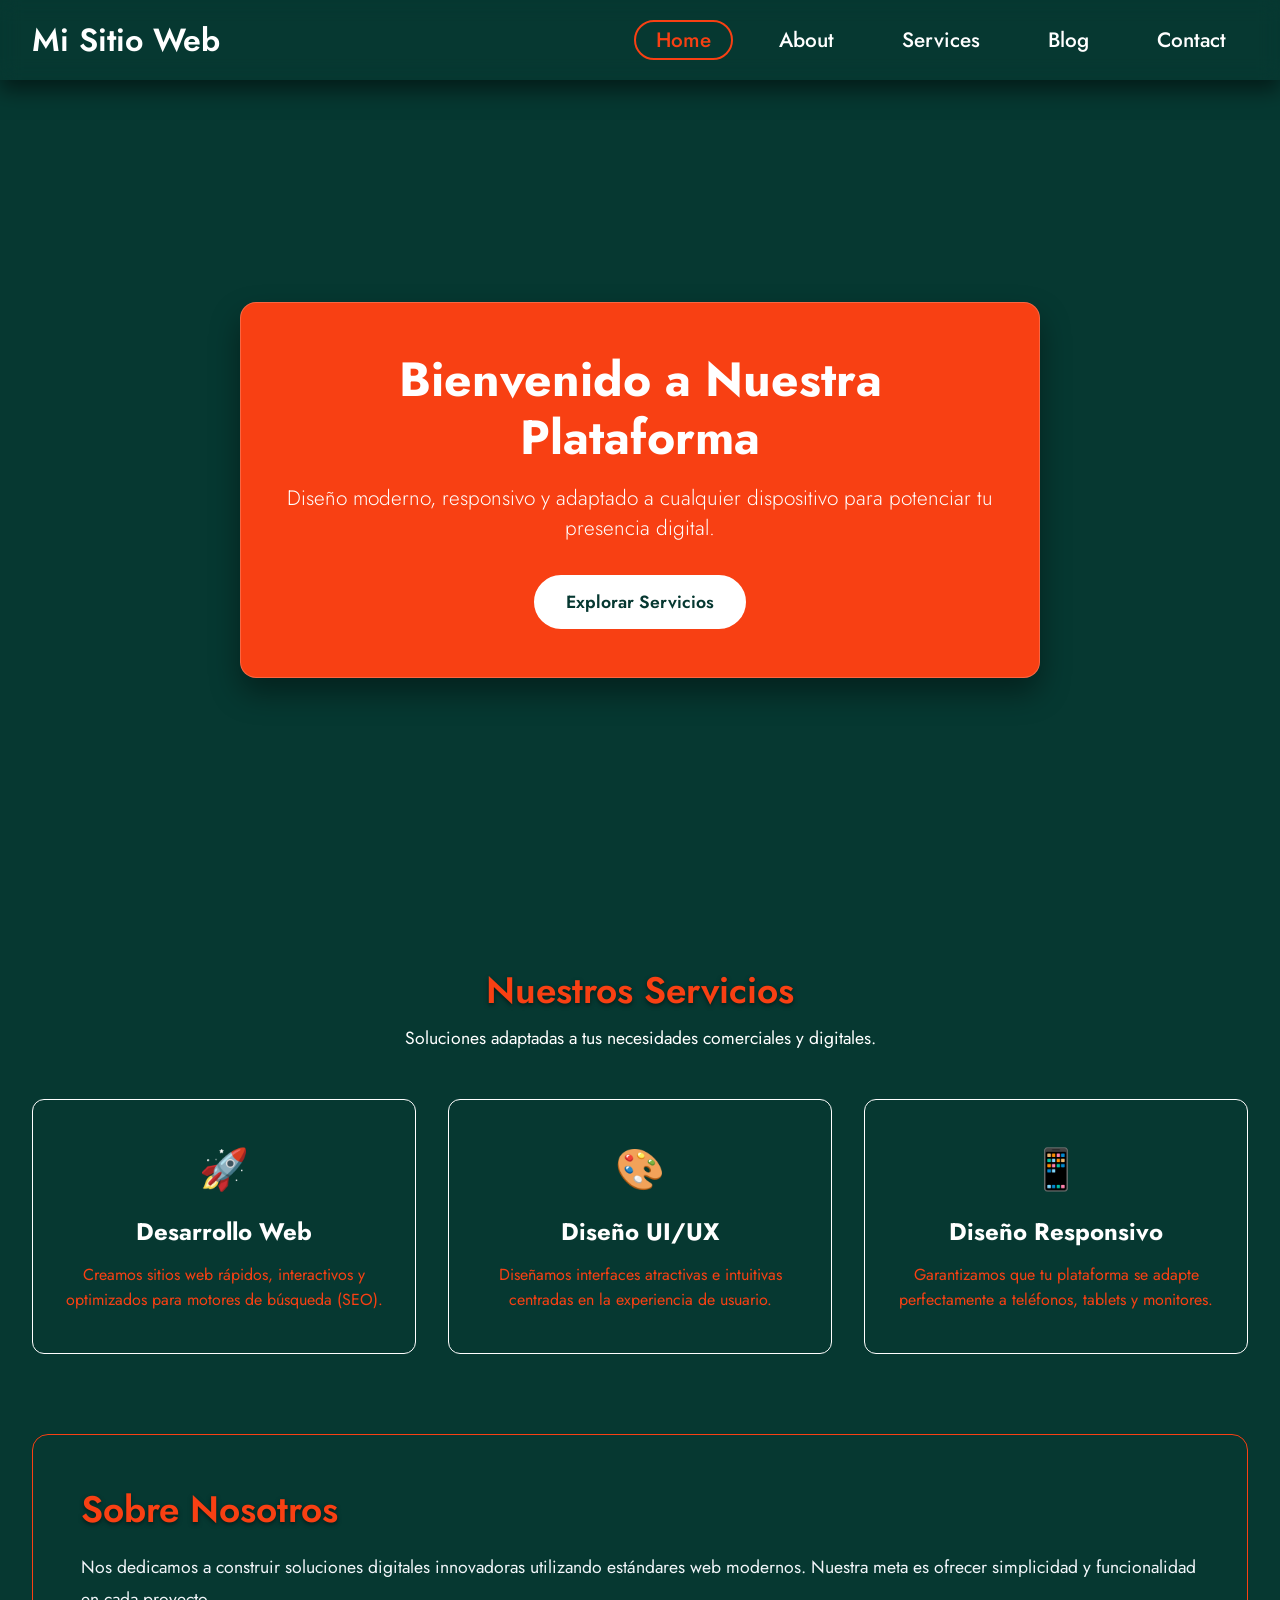
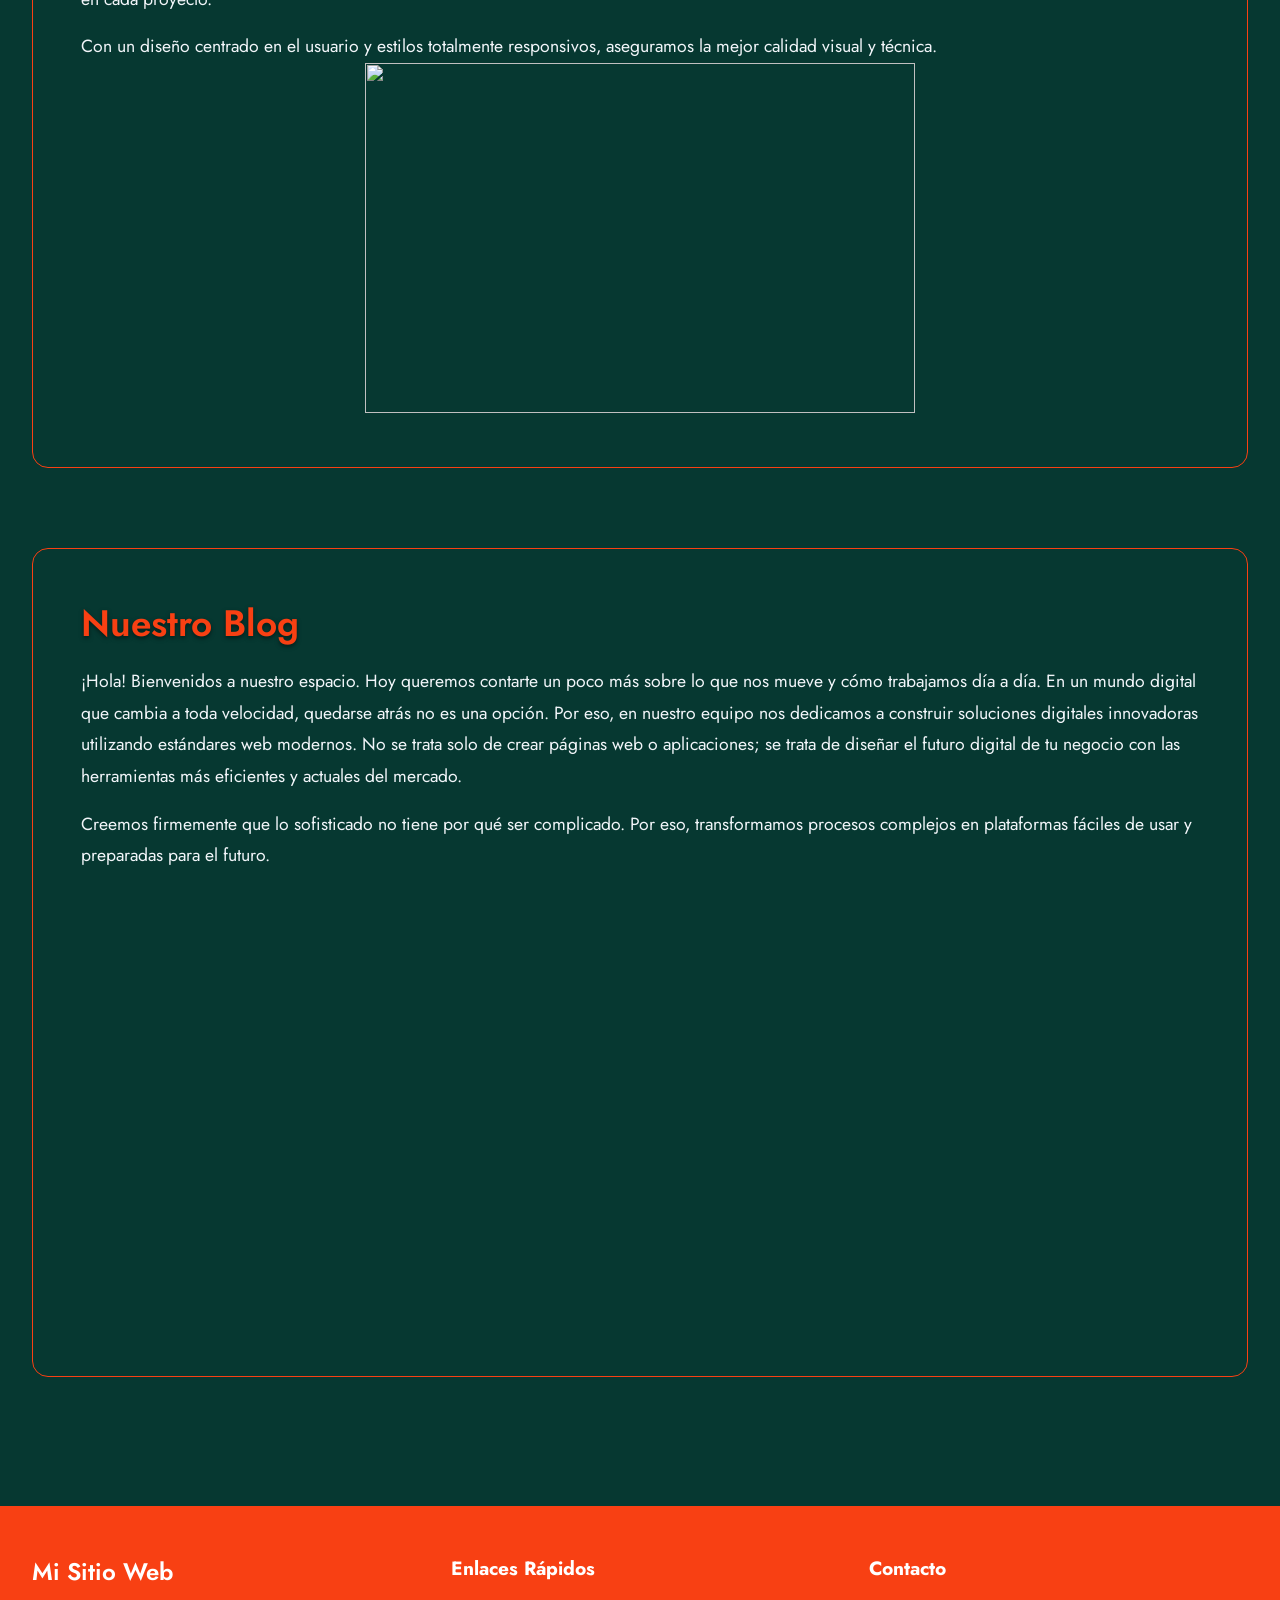
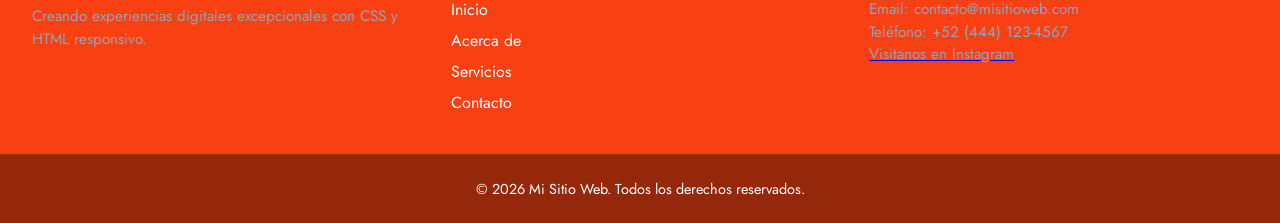
==== contacto.html @ 6caa450c "Add files via upload" ====
<!DOCTYPE html>
<html lang="es">
<head>
    <meta charset="UTF-8">
    <meta name="viewport" content="width=device-width, initial-scale=1.0">
    <title>Sitio Web Completo con Navegación Adaptativa</title>

    <!-- Enlace a la hoja de estilos CSS general -->
    <link rel="stylesheet" href="style.css">
</head>
<body>

    <!-- ==========================================
         HEADER / ENCABEZADO
         Contiene la barra de navegación (existente)
         y la sección Hero (banner principal de bienvenida).
         ========================================== -->
    <header class="site-header">
        
        <!-- BARRA DE NAVEGACIÓN (Estructura intacta) -->
        <nav class="navbar">
            <div class="navbar-container">
                <!-- Logotipo del sitio web -->
                <a href="index.html" class="navbar-logo">Mi Sitio Web</a>
                
                <!-- Botón de menú hamburguesa para dispositivos móviles -->
                <button class="navbar-toggle" aria-label="Abrir menú">
                    <span class="bar"></span>
                    <span class="bar"></span>
                    <span class="bar"></span>
                </button>

                <!-- Menú principal con enlaces de navegación -->
                <ul class="navbar-menu">
                    <li> <a href="#" class="active"> Home </a> </li>
                    <li> <a href="#about"> About </a> </li>
                    <li> <a href="#services"> Services </a> </li>
                    <li> <a href="#blog"> Blog </a> </li>
                    <li> <a href="contacto.html"> Contact </a> </li>
                </ul>
            </div>
        </nav>

        <!-- SECCIÓN HERO
             Presentación visual de impacto justo debajo de la barra de navegación.
             Función: Captar la atención inmediata del visitante y ofrecer una acción directa (CTA). -->
        <div class="hero-container">
            <div class="hero-content">
                <!-- Título principal de la página -->
                <h1 class="hero-title">Bienvenido a Nuestra Plataforma</h1>
                <!-- Breve descripción o subtítulo persuasivo -->
                <p class="hero-subtitle">Diseño moderno, responsivo y adaptado a cualquier dispositivo para potenciar tu presencia digital.</p>
                <!-- Botón de llamada a la acción (Call To Action) -->
                <a href="#services" class="hero-btn">Explorar Servicios</a>
            </div>
        </div>

    </header>


    <!-- ==========================================
         MAIN / CONTENIDO PRINCIPAL
         Contenedor semántico principal del sitio web.
         Aloja el contenido relevante dividido en secciones.
         ========================================== -->
    <main class="main-content">

        <!-- SECCIÓN DE SERVICIOS / CARACTERÍSTICAS
             Función: Presentar los servicios o características clave en formato de cuadrícula (cards). -->
        <section id="services" class="content-section">
            <div class="section-header">
                <h2 class="section-title">Nuestros Servicios</h2>
                <p class="section-description">Soluciones adaptadas a tus necesidades comerciales y digitales.</p>
            </div>

            <!-- Cuadrícula flexible para organizar las tarjetas de información -->
            <div class="cards-grid">
                <!-- Tarjeta 1 -->
                <article class="card">
                    <div class="card-icon">🚀</div>
                    <h3 class="card-title">Desarrollo Web</h3>
                    <p class="card-text">Creamos sitios web rápidos, interactivos y optimizados para motores de búsqueda (SEO).</p>
                </article>

                <!-- Tarjeta 2 -->
                <article class="card">
                    <div class="card-icon">🎨</div>
                    <h3 class="card-title">Diseño UI/UX</h3>
                    <p class="card-text">Diseñamos interfaces atractivas e intuitivas centradas en la experiencia de usuario.</p>
                </article>

                <!-- Tarjeta 3 -->
                <article class="card">
                    <div class="card-icon">📱</div>
                    <h3 class="card-title">Diseño Responsivo</h3>
                    <p class="card-text">Garantizamos que tu plataforma se adapte perfectamente a teléfonos, tablets y monitores.</p>
                </article>
            </div>
        </section>


        <!-- SECCIÓN "ACERCA DE" / INFORMACIÓN
             Función: Ofrecer contexto adicional sobre la empresa o proyecto. -->
        <section id="about" class="content-section about-section">
            <div class="about-container">
                <div class="about-text">
                    <h2 class="section-title">Sobre Nosotros</h2>
                    <p>Nos dedicamos a construir soluciones digitales innovadoras utilizando estándares web modernos. Nuestra meta es ofrecer simplicidad y funcionalidad en cada proyecto.</p>
                    <p>Con un diseño centrado en el usuario y estilos totalmente responsivos, aseguramos la mejor calidad visual y técnica.</p>
                </div>
                <div class="imagen_principal">
                    <div style="text-align: center;">
                 <img src="imagen_principal.jpg">
            </div>
           
              
        </section>
        
        <section id="blog" class="content-section about-section">
            <div class="about-container">
                <div class="about-text">
                    <h2 class="section-title">Nuestro Blog</h2>
                    <p>¡Hola! Bienvenidos a nuestro espacio. Hoy queremos contarte un poco más sobre lo que nos mueve y cómo trabajamos día a día. En un mundo digital que cambia a toda velocidad, quedarse atrás no es una opción. Por eso, en nuestro equipo nos dedicamos a construir soluciones digitales innovadoras utilizando estándares web modernos. No se trata solo de crear páginas web o aplicaciones; se trata de diseñar el futuro digital de tu negocio con las herramientas más eficientes y actuales del mercado.</p>
                    <p>Creemos firmemente que lo sofisticado no tiene por qué ser complicado. Por eso, transformamos procesos complejos en plataformas fáciles de usar y preparadas para el futuro.</p>
                
                    <div style="text-align: center;">
                    <iframe src="https://www.google.com/maps/embed?pb=!1m18!1m12!1m3!1d4547.199911094457!2d-101.01815302400932!3d22.14494974850704!2m3!1f0!2f0!3f0!3m2!1i1024!2i768!4f13.1!3m3!1m2!1s0x842a98d210e62de1%3A0x5e721a482af4df1e!2sZona%20Universitaria%2C%2078240%20San%20Luis%20Potos%C3%AD%2C%20S.L.P.!5e1!3m2!1ses-419!2smx!4v1791229734453!5m2!1ses-419!2smx" width="600" height="450" style="border:0;" allowfullscreen="" loading="lazy" referrerpolicy="strict-origin-when-cross-origin"></iframe>

                </div>
            </div>
        </section>



    </main>


    <!-- ==========================================
         FOOTER / PIE DE PÁGINA
         Función: Mostrar información de derechos, enlaces útiles y redes sociales.
         ========================================== -->
    <footer id="contact" class="site-footer">
        <div class="footer-container">
            <!-- Columna 1: Información de marca -->
            <div class="footer-col">
                <h4 class="footer-brand">Mi Sitio Web</h4>
                <p class="footer-desc">Creando experiencias digitales excepcionales con CSS y HTML responsivo.</p>
            </div>

            <!-- Columna 2: Enlaces rápidos de navegación -->
            <div class="footer-col">
                <h5 class="footer-heading">Enlaces Rápidos</h5>
                <ul class="footer-links">
                    <li><a href="#">Inicio</a></li>
                    <li><a href="#about">Acerca de</a></li>
                    <li><a href="#services">Servicios</a></li>
                    <li><a href="#contact">Contacto</a></li>
                </ul>
            </div>

            <!-- Columna 3: Información de contacto -->
            <div class="footer-col">
                <h5 class="footer-heading">Contacto</h5>
                <p>Email: contacto@misitioweb.com</p>
                <p>Teléfono: +52 (444) 123-4567</p>
<a href="https://www.instagram.com/danylovz/" target="_blank"><p>Visitanos en Instagram</p></a>
            </div>
        </div>

        <!-- Barra inferior de derechos de autor -->
        <div class="footer-bottom">
            <p>&copy; 2026 Mi Sitio Web. Todos los derechos reservados.</p>
        </div>
    </footer>

    <!-- Script de control del menú móvil -->
    <script src="script.js"></script>
</body>
</html>
---- style.css ----
/* ==========================================================================
IMPORTACIÓN DE FUENTES Y CONFIGURACIÓN GLOBAL
========================================================================== */
@import url('https://fonts.googleapis.com/css2?family=Fira+Sans:wght@300;400;500;600&family=Jost:ital,wght@0,100..900;1,100..900&family=Short+Stack&display=swap');

* {
  margin: 0;
  padding: 0;
  box-sizing: border-box;
}

body {
  font-family: "Jost", serif;
  min-height: 100vh;
  background-color: #063831;
  color: #063831;
}

/* ==========================================================================
BARRA DE NAVEGACIÓN
========================================================================== */
.navbar {
  display: flex;
  align-items: center;
  justify-content: center;
  height: 80px;
  width: 100%;
  position: sticky;
  top: 0;
  background: transparent;
  box-shadow: 0 10px 20px rgba(0, 0, 0, 0.5);
  backdrop-filter: blur(10px);
  z-index: 999;
}

.navbar-container {
  display: flex;
  align-items: center;
  justify-content: space-between;
  width: 100%;
  padding: 0 2rem;
  max-width: 1600px;
}

.navbar-logo {
  font-size: 2rem;
  font-weight: 600;
  color: #fff;
  text-decoration: none;
  cursor: pointer;
}

.navbar-container .navbar-menu {
  display: flex;
  text-align: center;
  gap: 1.5rem;
  list-style: none;
}

.navbar-container .navbar-menu li a {
  text-decoration: none;
  color:#fff;
  font-size: 1.3rem;
  font-weight: 500;
  padding: 3px 20px;
  border-radius: 20px;
  border: 2px solid transparent;
  white-space: nowrap;
  transition: all 0.3s ease;
}

.navbar-container .navbar-menu li a:hover,
.navbar-container .navbar-menu li a.active {
  color: #f84013;
  background: #f84013(188, 212, 229, 0.8);
  border: 2px solid #f84013;
}

.navbar-toggle {
  display: none;
  background: transparent;
  padding: 10px;
  border: none;
  cursor: pointer;
}

.bar {
  display: block;
  width: 25px;
  height: 3px;
  margin: 5px auto;
  background: #f84013;
  transition: all 0.3s ease-in-out;
}

/* ==========================================================================
SECCIÓN HEADER / HERO
========================================================================== */
.hero-container {
  display: flex;
  align-items: center;
  justify-content: center;
  min-height: calc(100vh - 80px);
  padding: 2rem;
  text-align: center;
  color: #fff;
}

.hero-content {
  max-width: 800px;
  padding: 3rem 2rem;
  background: #f84013;
  backdrop-filter: blur(8px);
  border-radius: 16px;
  border: 1px solid rgba(255, 255, 255, 0.2);
  box-shadow: 0 15px 30px rgba(0, 0, 0, 0.4);
}

.hero-title {
  font-size: 3rem;
  font-weight: 700;
  margin-bottom: 1rem;
  line-height: 1.2;
}

.hero-subtitle {
  font-size: 1.3rem;
  font-weight: 300;
  margin-bottom: 2rem;
  color: #fff;
}

.hero-btn {
  display: inline-block;
  padding: 12px 30px;
  background: #fff;
  color: #063831;
  font-size: 1.1rem;
  font-weight: 600;
  text-decoration: none;
  border-radius: 30px;
  border: 2px solid #fff;
  transition: all 0.3s ease;
}

.hero-btn:hover {
  background: #fff;
  color: #f84013;
  transform: translateY(-3px);
  box-shadow: 0 10px 20px rgba(0, 0, 0, 0.3);
}

/* ==========================================================================
SECCIÓN MAIN / CONTENIDO PRINCIPAL
========================================================================== */
.main-content {
  max-width: 1400px;
  margin: 0 auto;
  padding: 4rem 2rem;
  display: flex;
  flex-direction: column;
  gap: 5rem;
  color: #f84013;
}

.content-section {
  width: 100%;
}

.section-header {
  text-align: center;
  margin-bottom: 3rem;
}

.section-title {
  font-size: 2.3rem;
  font-weight: 600;
  margin-bottom: 0.5rem;
  text-shadow: 0 2px 4px rgba(0,0,0,0.5);
  color: #f84013;
}

.section-description {
  font-size: 1.1rem;
  color: #fff;
}

.cards-grid {
  display: grid;
  grid-template-columns: repeat(auto-fit, minmax(280px, 1fr));
  gap: 2rem;
  color: #063831;
}

.card {
  background: #063831;
  backdrop-filter: blur(10px);
  border: 1px solid #fff;
  padding: 2.5rem 1.5rem;
  border-radius: 12px;
  text-align: center;
  transition: transform 0.3s ease, box-shadow 0.3s ease;
  border-color: #fff
}

.card:hover {
  transform: translateY(-8px);
  box-shadow: 0 12px 25px #063831;
  border-color: #f84013;
  text-decoration-color: #f84013;
}

.card-icon {
  font-size: 2.5rem;
  margin-bottom: 1rem;
  color: #f84013;
}

.card-title {
  font-size: 1.5rem;
  margin-bottom: 0.8rem;
  color: #fff;
}

.card-text {
  font-size: 1rem;
  color: #f84013;
  line-height: 1.6;
}

.about-section {
  background: #063831;
  backdrop-filter: blur(10px);
  padding: 3rem;
  border-radius: 16px;
  border: 1px solid #f84013;
}

.about-text p {
  font-size: 1.1rem;
  line-height: 1.8;
  margin-top: 1rem;
  color: #f1f5f9;
}

/* ==========================================================================
SECCIÓN FOOTER / PIE DE PÁGINA
========================================================================== */
.site-footer {
  background: #f84013;
  backdrop-filter: blur(12px);
  border-top: 1px solid #063831;
  padding-top: 3rem;
  margin-top: 4rem;
}

.footer-container {
  max-width: 1400px;
  margin: 0 auto;
  padding: 0 2rem 2rem 2rem;
  display: grid;
  grid-template-columns: repeat(auto-fit, minmax(220px, 1fr));
  gap: 2.5rem;
}

.footer-col .footer-brand {
  font-size: 1.5rem;
  font-weight: 600;
  margin-bottom: 1rem;
  color: #fff;
}

.footer-col .footer-desc,
.footer-col p {
  font-size: 0.95rem;
  color: #94a3b8;
  line-height: 1.5;
}

.footer-heading {
  font-size: 1.2rem;
  margin-bottom: 1rem;
  color: #fff;
}

.footer-links {
  list-style: none;
  color: #fff;
}

.footer-links li {
  margin-bottom: 0.5rem;
  color: #fff;
}

.footer-links a {
  color: #fff;
  text-decoration: none;
  transition: color 0.2s ease;
}

.footer-links a:hover {
  color: #fff;
}

.footer-bottom {
  text-align: center;
  padding: 1.5rem;
  background: rgba(0, 0, 0, 0.4);
  font-size: 0.9rem;
  color: #fff;
  border-top: 1px solid rgba(255, 255, 255, 0.05);
}

/* ==========================================================================
REGLAS RESPONSIVAS (MEDIA QUERIES)
========================================================================== */
@media (max-width: 880px) {
  .navbar {
    backdrop-filter: none;
    color: #fff;
  }

  .navbar-container .navbar-menu {
    display: none;
    flex-direction: column;
    align-items: flex-start;
    gap: 1.7rem !important;
    position: absolute;
    height: 100vh;
    width: 250px;
    top: 0;
    right: 0;
    padding: 5rem 1.5rem;
    box-shadow: 0 10px 10px rgba(0, 0, 0, 0.5);
    backdrop-filter: blur(10px);
    color: #fff;
  }

  .navbar-container .navbar-menu.active {
    display: flex;
    color: #fff;
  }

  .navbar-toggle {
    display: block;
    z-index: 999;
    color: #fff;

  }

  .navbar-toggle.active .bar:nth-child(2) {
    opacity: 0;
  }

  .navbar-toggle.active .bar:nth-child(1) {
    transform: translateY(8px) rotate(45deg);
  }

  .navbar-toggle.active .bar:nth-child(3) {
    transform: translateY(-8px) rotate(-45deg);
  }

  .hero-title {
    font-size: 2.3rem;
    color: #fff;

  }

  .hero-subtitle {
    font-size: 1.1rem;
    color: #fff;

  }

  .main-content {
    padding: 3rem 1.5rem;
    gap: 3.5rem;
        color: #fff;

  }

  .cards-grid {
    grid-template-columns: repeat(2, 1fr);
        color: #fff;

  }

  .about-section {
    padding: 2rem;
        color: #fff;

  }
}

@media (max-width: 720px) {
iframe {
  width: 400px;
  height: 300px;
      color: #fff;

}
}

@media (max-width: 480px) {
  .navbar-container {
    padding: 0 1rem;
        color: #fff;

  }

  iframe {
    width: 300px;
    height: 200px;
        color: #fff;

  }

  .navbar-logo {
    font-size: 1.7rem;
        color: #fff;

  }

  .navbar-container .navbar-menu li a {
    font-size: 1.2rem;
    padding: 3px 15px;
        color: #fff;

  }

  .hero-container {
    padding: 1rem;
        color: #fff;

  }

  .hero-content {
    padding: 2rem 1rem;
        color: #fff;

  }

  .hero-title {
    font-size: 1.8rem;
        color: #fff;

  }

  .hero-subtitle {
    font-size: 1rem;
        color: #fff;

  }

  .hero-btn {
    width: 100%;
    text-align: center;
        color: #fff;

  }

  .cards-grid {
    grid-template-columns: 1fr;
        color: #fff;

  }

  .section-title {
    font-size: 1.8rem;
        color: #fff;

  }

  .footer-container {
    grid-template-columns: 1fr;
    gap: 2rem;
    padding: 0 1.5rem 2rem 1.5rem;
        color: #fff;

  }
}

@media (max-width:410px) {
  iframe {
    display: none;
  }

}

.imagen_principal img {
    text-align: center;
    width: 550px;
    height: 350px;
  }
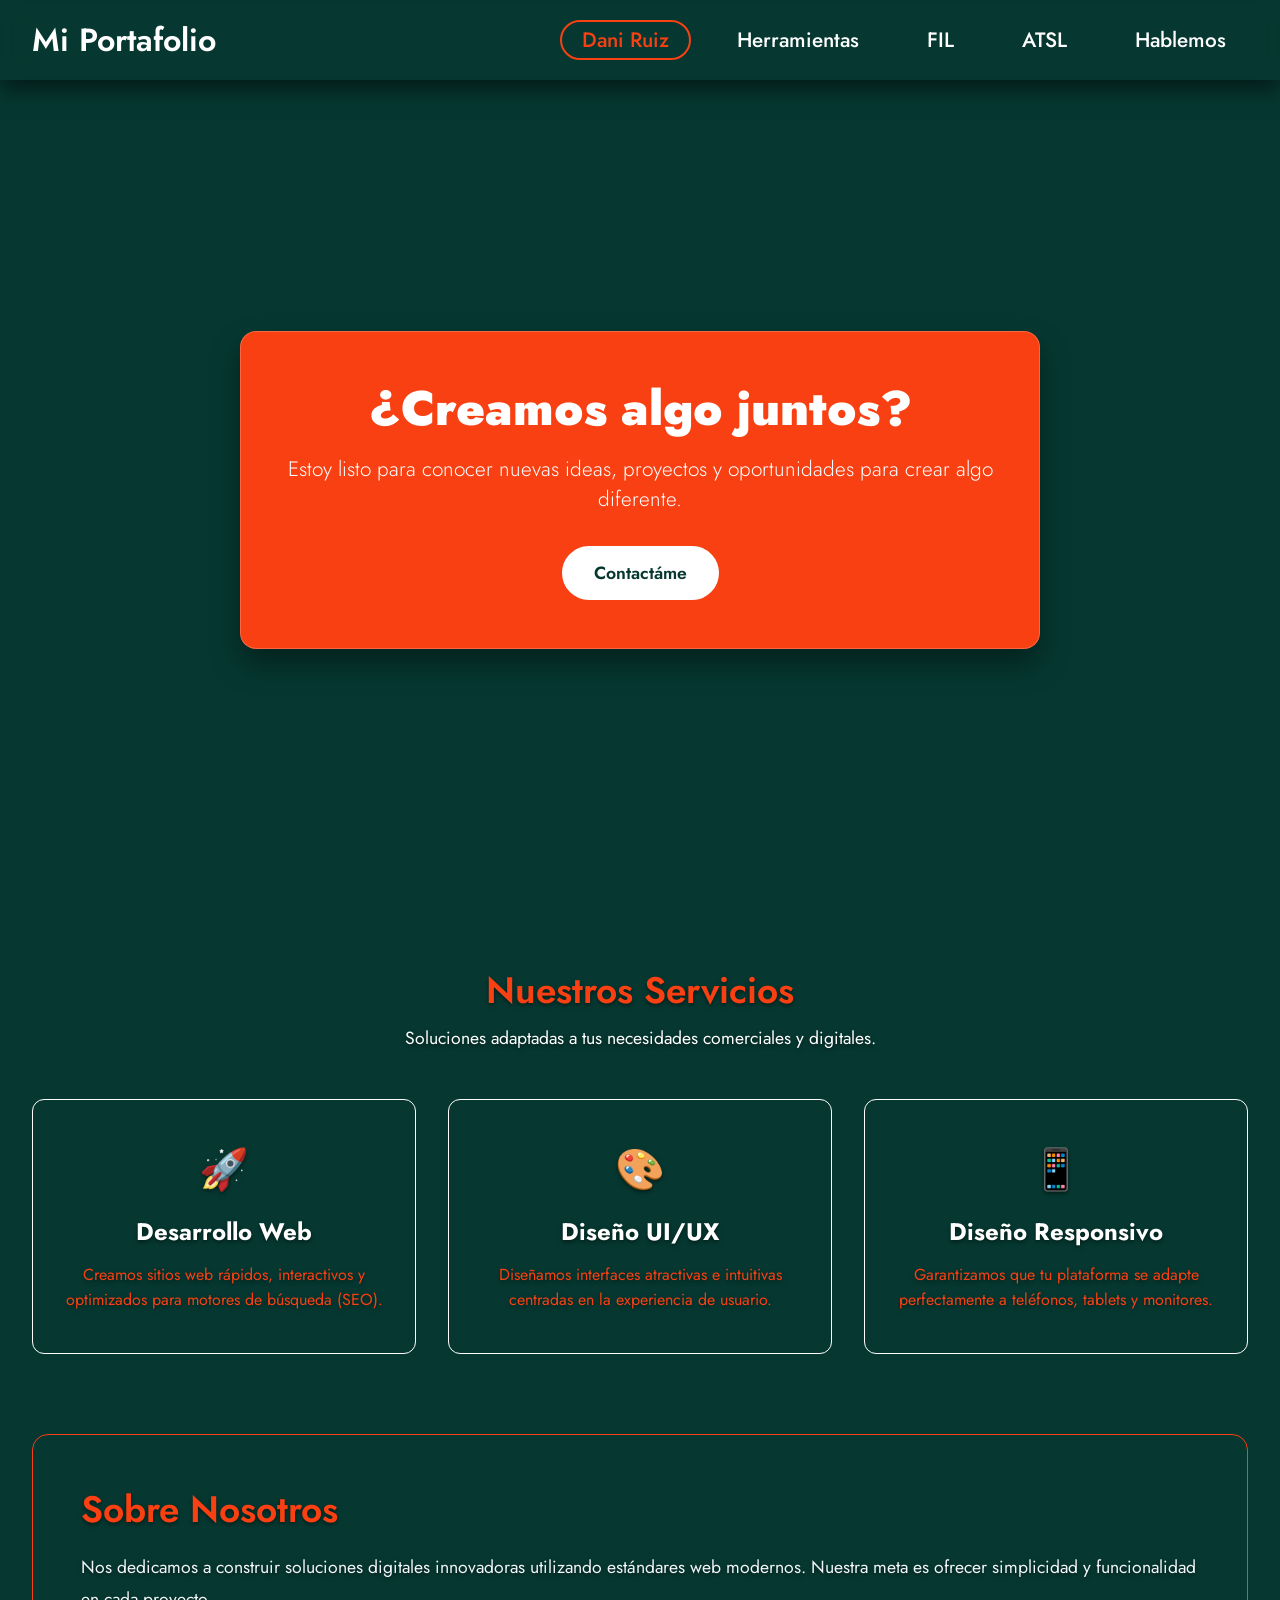
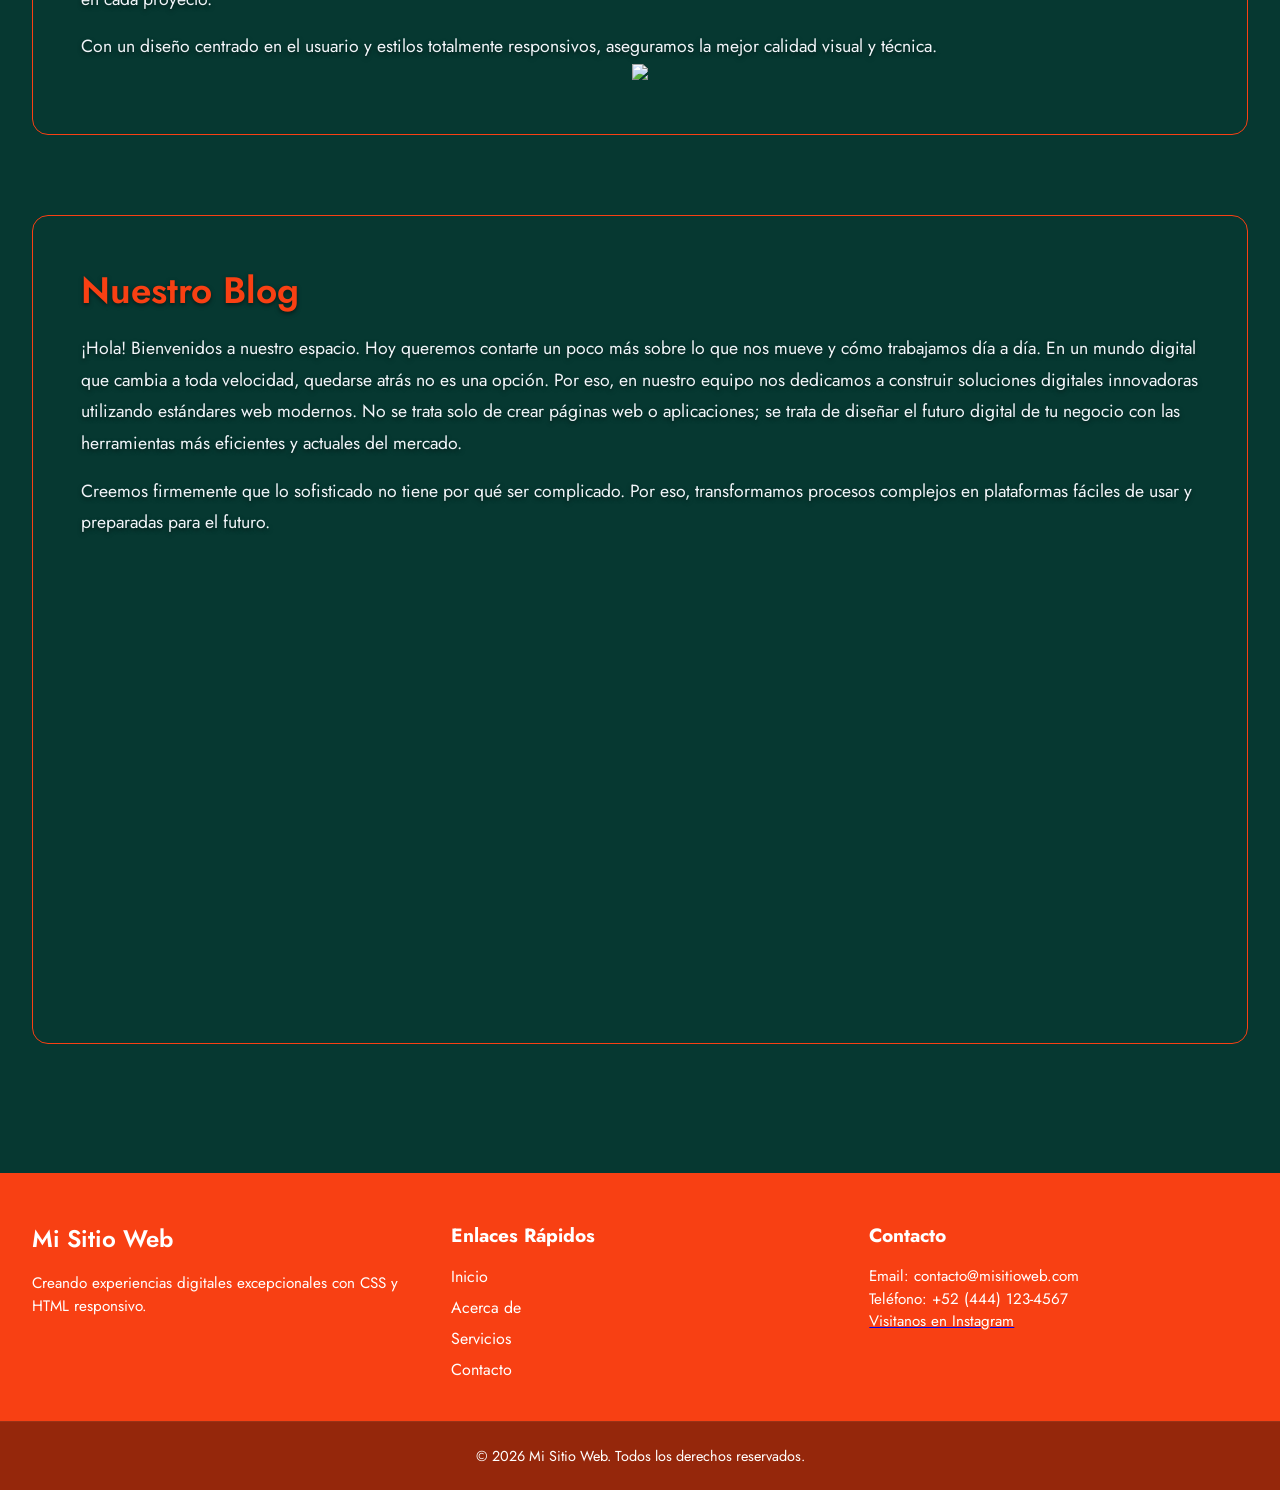
==== commit d9e4c8c7: "Add files via upload" ====
--- a/contacto.html
+++ b/contacto.html
@@ -21,7 +21,7 @@
         <nav class="navbar">
             <div class="navbar-container">
                 <!-- Logotipo del sitio web -->
-                <a href="index.html" class="navbar-logo">Mi Sitio Web</a>
+                <a href="index.html" class="navbar-logo">Mi Portafolio</a>
                 
                 <!-- Botón de menú hamburguesa para dispositivos móviles -->
                 <button class="navbar-toggle" aria-label="Abrir menú">
@@ -32,11 +32,11 @@
 
                 <!-- Menú principal con enlaces de navegación -->
                 <ul class="navbar-menu">
-                    <li> <a href="#" class="active"> Home </a> </li>
-                    <li> <a href="#about"> About </a> </li>
-                    <li> <a href="#services"> Services </a> </li>
-                    <li> <a href="#blog"> Blog </a> </li>
-                    <li> <a href="contacto.html"> Contact </a> </li>
+                    <li> <a href="#" class="active"> Dani Ruiz </a> </li>
+                    <li> <a href="#about"> Herramientas </a> </li>
+                    <li> <a href="#services"> FIL </a> </li>
+                    <li> <a href="#blog"> ATSL </a> </li>
+                    <li> <a href="contacto.html"> Hablemos </a> </li>
                 </ul>
             </div>
         </nav>
@@ -47,11 +47,11 @@
         <div class="hero-container">
             <div class="hero-content">
                 <!-- Título principal de la página -->
-                <h1 class="hero-title">Bienvenido a Nuestra Plataforma</h1>
+                <h1 class="hero-title">¿Creamos algo juntos?</h1>
                 <!-- Breve descripción o subtítulo persuasivo -->
-                <p class="hero-subtitle">Diseño moderno, responsivo y adaptado a cualquier dispositivo para potenciar tu presencia digital.</p>
+                <p class="hero-subtitle">Estoy listo para conocer nuevas ideas, proyectos y oportunidades para crear algo diferente.</p>
                 <!-- Botón de llamada a la acción (Call To Action) -->
-                <a href="#services" class="hero-btn">Explorar Servicios</a>
+                <a href="#services" class="hero-btn">Contactáme</a>
             </div>
         </div>
 
--- a/style.css
+++ b/style.css
@@ -118,7 +118,7 @@
 
 .hero-title {
   font-size: 3rem;
-  font-weight: 700;
+  font-weight: 1000;
   margin-bottom: 1rem;
   line-height: 1.2;
 }
@@ -160,11 +160,14 @@
   display: flex;
   flex-direction: column;
   gap: 5rem;
-  color: #f84013;
+  color: #fff;
+  text-shadow: 0 2px 4px rgba(0,0,0,0.5);
+
 }
 
 .content-section {
   width: 100%;
+
 }
 
 .section-header {
@@ -183,6 +186,8 @@
 .section-description {
   font-size: 1.1rem;
   color: #fff;
+  text-shadow: 0 2px 4px rgba(0,0,0,0.5);
+
 }
 
 .cards-grid {
@@ -261,6 +266,7 @@
   display: grid;
   grid-template-columns: repeat(auto-fit, minmax(220px, 1fr));
   gap: 2.5rem;
+  color: #fff;
 }
 
 .footer-col .footer-brand {
@@ -273,7 +279,7 @@
 .footer-col .footer-desc,
 .footer-col p {
   font-size: 0.95rem;
-  color: #94a3b8;
+  color: #fff;
   line-height: 1.5;
 }
 
@@ -488,8 +494,180 @@
 
 }
 
-.imagen_principal img {
-    text-align: center;
-    width: 550px;
-    height: 350px;
-  }+img .foto-perfil{ 
+    text-align: center;
+    width: 300px;
+    height: auto;
+  }
+
+  img { 
+    text-align: center;
+    width: 500px;
+    height: auto;
+  }
+
+  img { 
+    text-align: center;
+    width: 500px;
+    height: auto;
+  }
+
+.pie {
+    display: flex;
+    justify-content: flex-start;
+    width: 100%;
+}
+
+.proyectos1 {
+    width: 48%;
+    margin: 0;
+    text-align: center;
+}
+
+.proyectos1 img {
+    width: 100%;
+    height: auto;
+    display: block;
+}
+
+.proyectos1 figcaption {
+    font-size: 12px;
+    text-align: center;
+    margin-top: 8px;
+    color: white;
+}
+
+.proyectos2 {
+    width: 48%;
+    margin: 0 0 0 auto;
+    text-align: center;
+}
+
+.proyectos2 img {
+    width: 100%;
+    height: auto;
+    display: block;
+}
+
+.proyectos2 figcaption {
+    font-size: 12px;
+    text-align: center;
+    margin-top: 8px;
+    color: white;
+}
+.pie {
+    display: flex;
+    justify-content: space-between;
+    align-items: flex-start;
+    gap: 10px;
+    width: 100%;
+}
+
+.proyectos3 {
+    width: 48%;
+    margin: 15px auto 0 auto;
+    text-align: center;
+}
+
+.proyectos3 img {
+    width: 100%;
+    height: auto;
+    display: block;
+}
+
+.proyectos3 figcaption {
+    font-size: 12px;
+    text-align: center;
+    margin-top: 8px;
+    color: white;
+}
+.pie {
+    display: flex;
+    flex-wrap: wrap;
+    justify-content: space-between;
+    align-items: flex-start;
+    gap: 15px 10px;
+    width: 100%;
+}
+
+.proyectos1,
+.proyectos2 {
+    width: 48%;
+    margin: 0;
+}
+
+.proyectos3 {
+    width: 35%;
+    margin: 0 auto;
+    text-align: center;
+}
+
+/* CONTENEDOR DE LA SEGUNDA SECCIÓN */
+.pie2 {
+    display: flex;
+    flex-wrap: wrap;
+    justify-content: space-between;
+    align-items: flex-start;
+    gap: 15px 10px;
+    width: 100%;
+}
+
+/* PRIMERA IMAGEN: IZQUIERDA */
+.proyectos2-1 {
+    width: 48%;
+    margin: 0;
+    text-align: center;
+}
+
+.proyectos2-1 img {
+    width: 100%;
+    height: auto;
+    display: block;
+}
+
+.proyectos2-1 figcaption {
+    font-size: 12px;
+    text-align: center;
+    margin-top: 8px;
+    color: white;
+}
+
+/* SEGUNDA IMAGEN: DERECHA */
+.proyectos2-2 {
+    width: 49.5%;
+    margin: 0;
+    text-align: center;
+}
+
+.proyectos2-2 img {
+    width: 100%;
+    height: auto;
+    display: block;
+}
+
+.proyectos2-2 figcaption {
+    font-size: 12px;
+    text-align: center;
+    margin-top: 8px;
+    color: white;
+}
+
+/* TERCERA IMAGEN: CENTRO ABAJO */
+.proyectos2-3 {
+    width: 30%;
+    margin: 0 auto;
+    text-align: center;
+}
+
+.proyectos2-3 img {
+    width: 100%;
+    height: auto;
+    display: block;
+}
+
+.proyectos2-3 figcaption {
+    font-size: 12px;
+    text-align: center;
+    margin-top: 8px;
+    color: white;
+}
